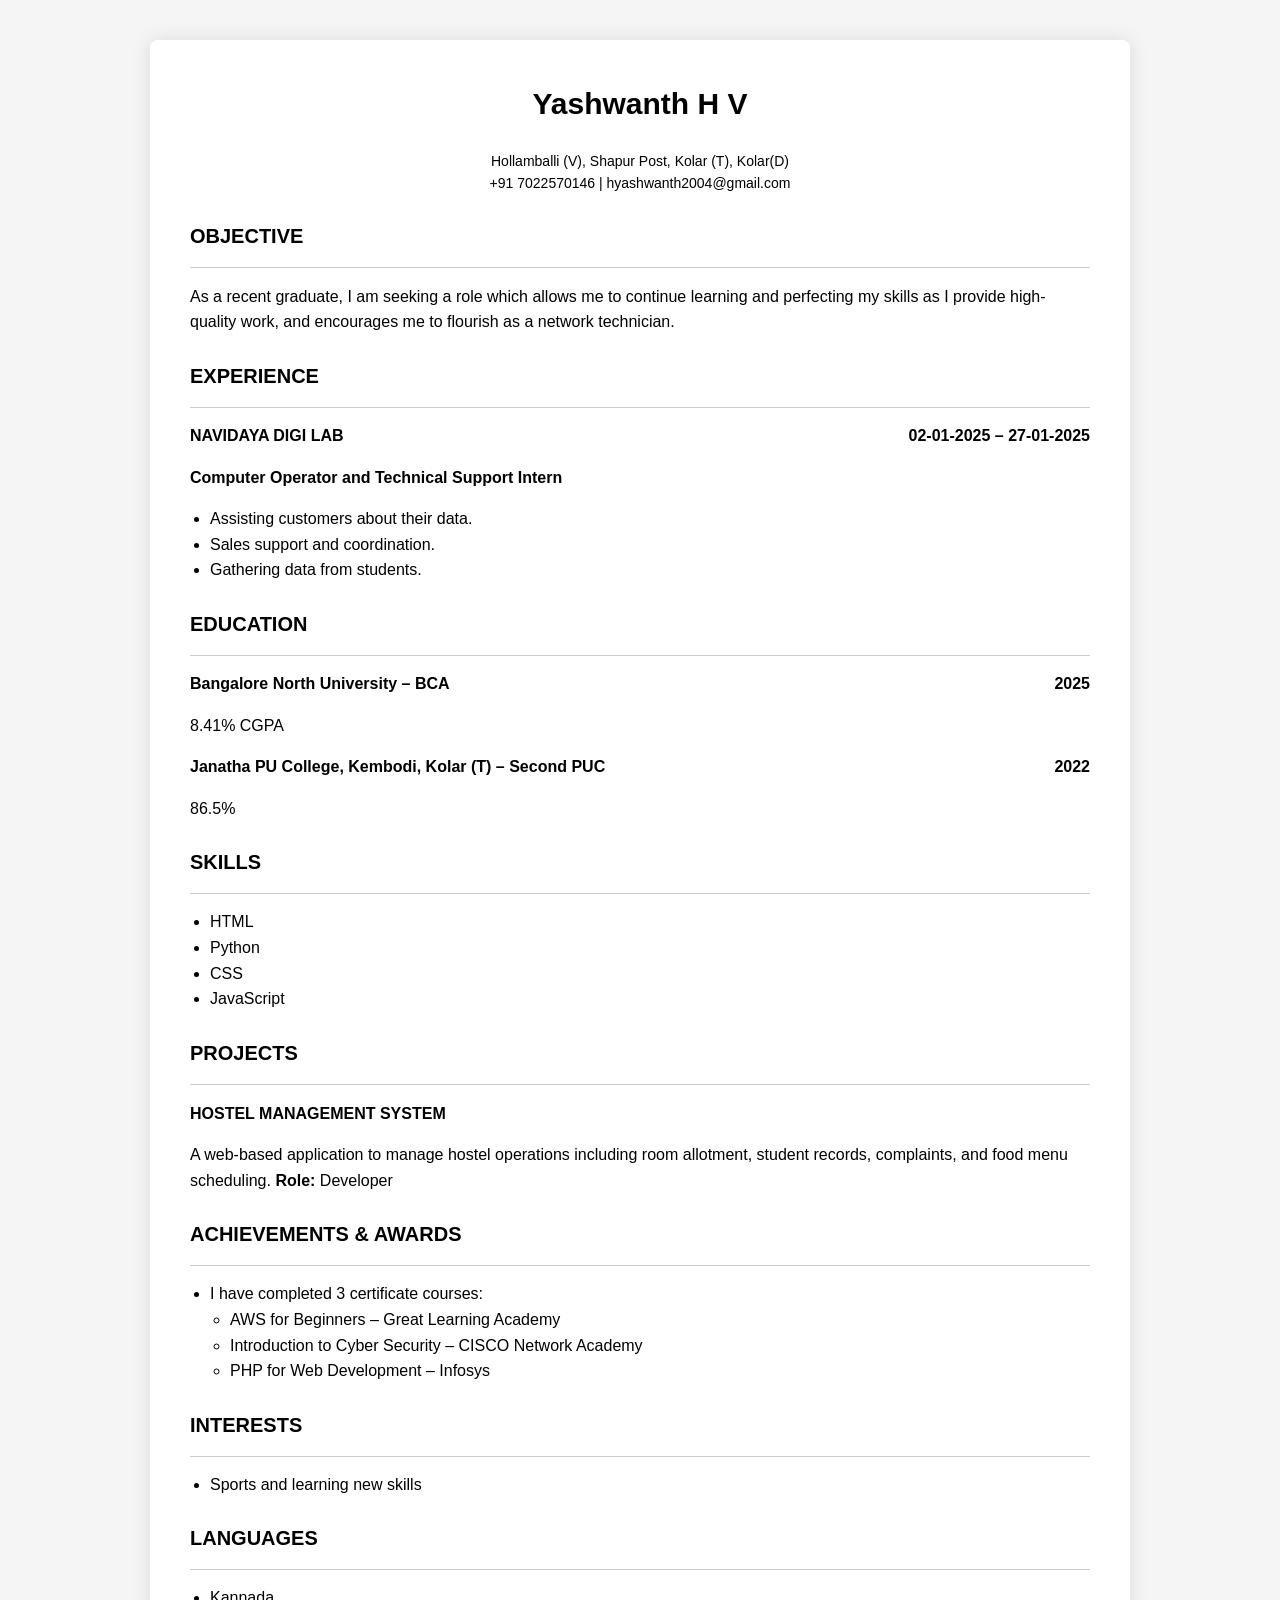
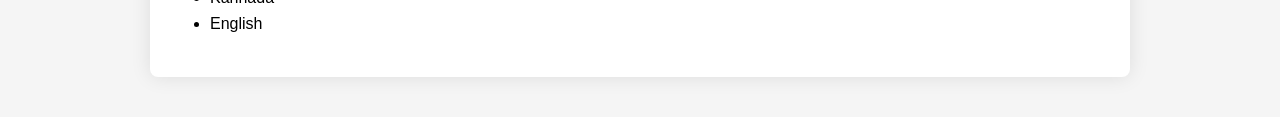
==== Resume.html @ e232a326 "Initial commit - Personal Portfolio" ====
<!DOCTYPE html>
<html lang="en">
<head>
    <meta charset="UTF-8" />
    <meta name="viewport" content="width=device-width, initial-scale=1.0" />
    <title>Resume - Yashwanth HV</title>

    <style>
        body {
            font-family: Arial, sans-serif;
            background: #f5f5f5;
            margin: 0;
            padding: 0;
            display: flex;
            justify-content: center;
        }

        .resume-container {
            background: #fff;
            width: 80%;
            max-width: 900px;
            padding: 40px;
            margin: 40px 0;
            box-shadow: 0 0 20px rgba(0,0,0,0.1);
            border-radius: 8px;
            line-height: 1.6;
        }

        h1, h2, h3 {
            margin: 0;
            padding-bottom: 8px;
        }

        h1 { text-align: center; font-size: 30px; }
        .center { text-align: center; font-size: 14px; margin-bottom: 20px; }

        hr {
            border: none;
            border-top: 1px solid #ccc;
            margin: 15px 0;
        }

        ul { margin: 0; padding-left: 20px; }

        .section-title {
            font-size: 20px;
            font-weight: bold;
            margin-top: 25px;
            text-transform: uppercase;
        }

        .experience-header, .edu-header {
            display: flex;
            justify-content: space-between;
            font-weight: bold;
        }
    </style>
</head>

<body>

    <div class="resume-container">

        <h1>Yashwanth H V</h1>

        <p class="center">
            Hollamballi (V), Shapur Post, Kolar (T), Kolar(D) <br>
            +91 7022570146 | hyashwanth2004@gmail.com
        </p>

        <!-- Objective -->
        <div class="section-title">Objective</div>
        <hr>
        <p>
            As a recent graduate, I am seeking a role which allows me to continue learning and perfecting my skills as I provide high-quality work, and encourages me to flourish as a network technician.
        </p>

        <!-- Experience -->
        <div class="section-title">Experience</div>
        <hr>

        <div class="experience-header">
            <span>NAVIDAYA DIGI LAB</span>
            <span>02-01-2025 – 27-01-2025</span>
        </div>

        <p><strong>Computer Operator and Technical Support Intern</strong></p>
        <ul>
            <li>Assisting customers about their data.</li>
            <li>Sales support and coordination.</li>
            <li>Gathering data from students.</li>
        </ul>

        <!-- Education -->
        <div class="section-title">Education</div>
        <hr>

        <div class="edu-header">
            <span>Bangalore North University – BCA</span>
            <span>2025</span>
        </div>
        <p>8.41% CGPA</p>

        <div class="edu-header">
            <span>Janatha PU College, Kembodi, Kolar (T) – Second PUC</span>
            <span>2022</span>
        </div>
        <p>86.5%</p>

        <!-- Skills -->
        <div class="section-title">Skills</div>
        <hr>

        <ul>
            <li>HTML</li>
            <li>Python</li>
            <li>CSS</li>
            <li>JavaScript</li>
        </ul>

        <!-- Projects -->
        <div class="section-title">Projects</div>
        <hr>

        <p><strong>HOSTEL MANAGEMENT SYSTEM</strong></p>
        <p>
            A web-based application to manage hostel operations including room allotment, student records,
            complaints, and food menu scheduling. <strong>Role:</strong> Developer
        </p>

        <!-- Achievements -->
        <div class="section-title">Achievements & Awards</div>
        <hr>

        <ul>
            <li>I have completed 3 certificate courses:
                <ul>
                    <li>AWS for Beginners – Great Learning Academy</li>
                    <li>Introduction to Cyber Security – CISCO Network Academy</li>
                    <li>PHP for Web Development – Infosys</li>
                </ul>
            </li>
        </ul>

        <!-- Interests -->
        <div class="section-title">Interests</div>
        <hr>

        <ul>
            <li>Sports and learning new skills</li>
        </ul>

        <!-- Languages -->
        <div class="section-title">Languages</div>
        <hr>

        <ul>
            <li>Kannada</li>
            <li>English</li>
        </ul>

    </div>

</body>
</html>
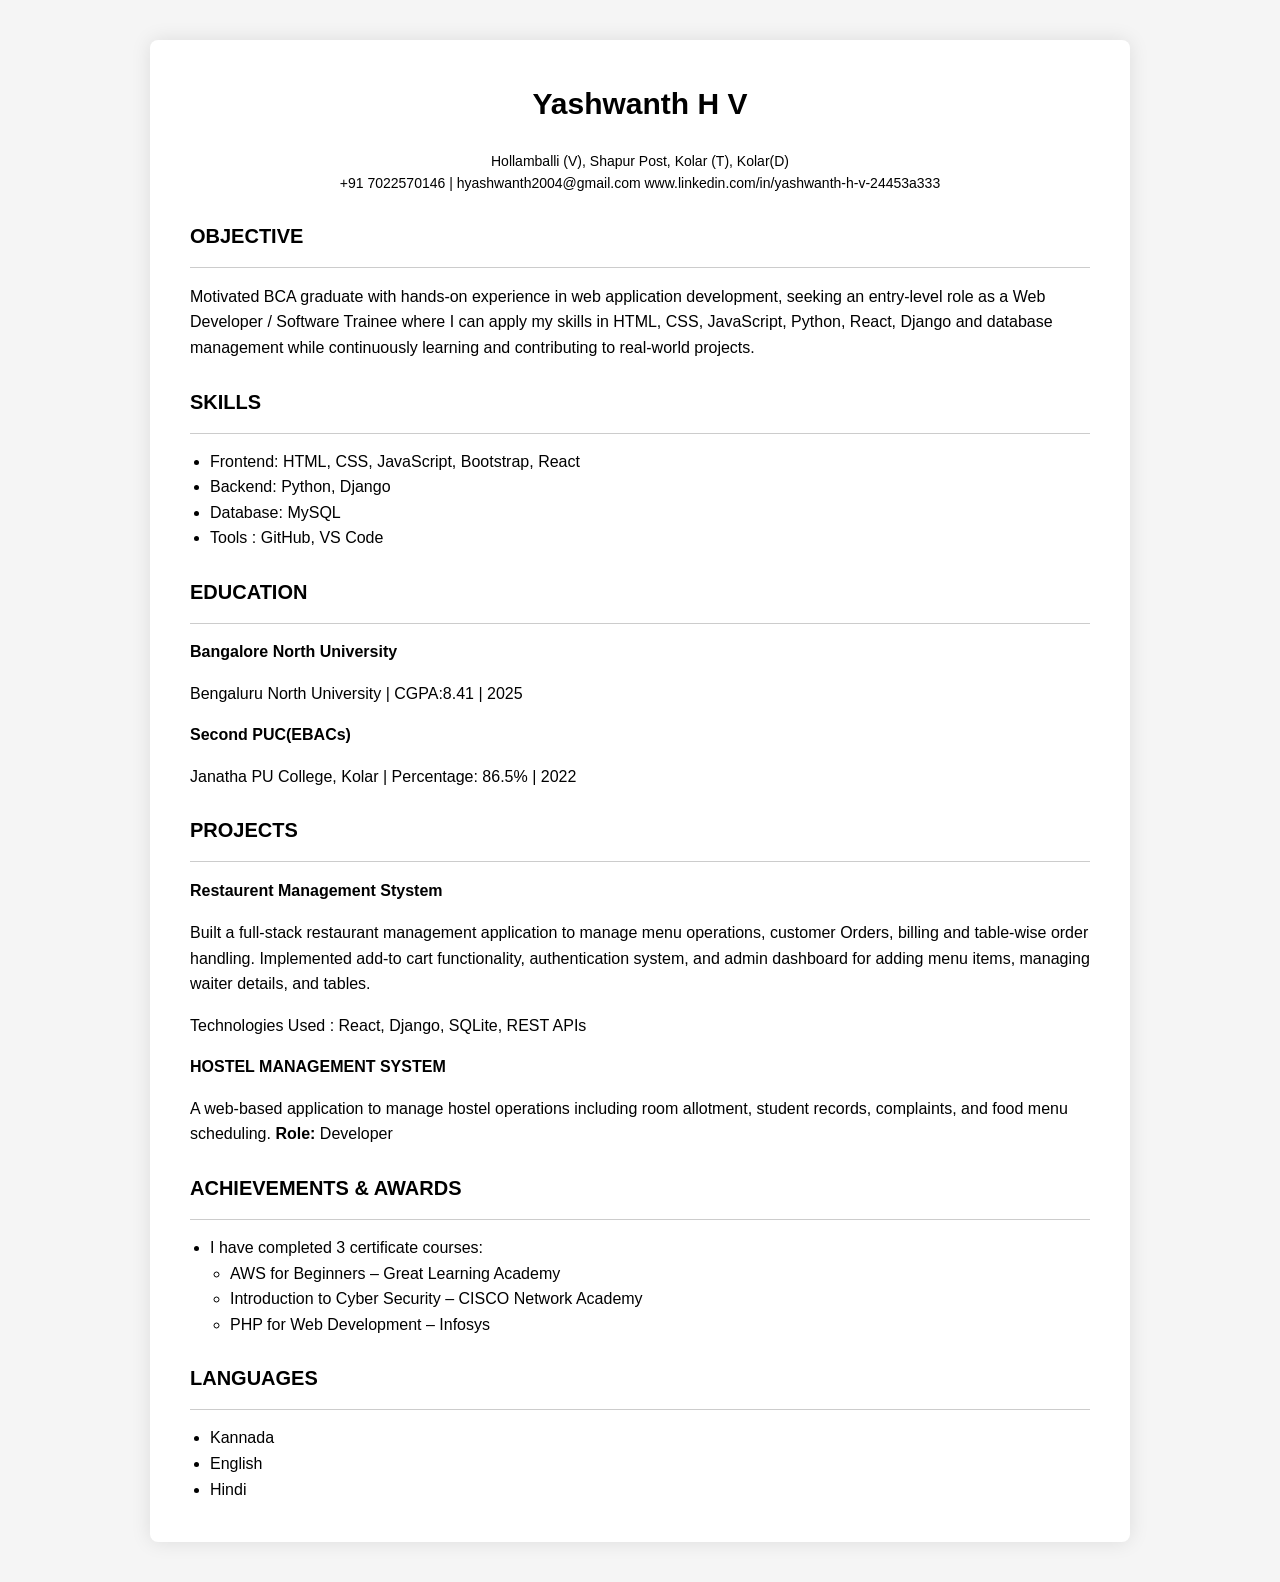
==== commit 432546de: "Updated portfolio website" ====
--- a/Resume.html
+++ b/Resume.html
@@ -65,30 +65,27 @@
 
         <p class="center">
             Hollamballi (V), Shapur Post, Kolar (T), Kolar(D) <br>
-            +91 7022570146 | hyashwanth2004@gmail.com
+            +91 7022570146 | hyashwanth2004@gmail.com 
+           www.linkedin.com/in/yashwanth-h-v-24453a333
         </p>
 
         <!-- Objective -->
         <div class="section-title">Objective</div>
         <hr>
         <p>
-            As a recent graduate, I am seeking a role which allows me to continue learning and perfecting my skills as I provide high-quality work, and encourages me to flourish as a network technician.
-        </p>
-
-        <!-- Experience -->
-        <div class="section-title">Experience</div>
+           Motivated BCA graduate with hands-on experience in web application development,
+            seeking an entry-level role as a Web Developer / Software Trainee where I can apply my skills in HTML, CSS, 
+            JavaScript, Python, React, Django  and database management  while continuously learning and contributing to real-world projects.   
+             </p>
+               <!-- Skills -->
+        <div class="section-title">Skills</div>
         <hr>
 
-        <div class="experience-header">
-            <span>NAVIDAYA DIGI LAB</span>
-            <span>02-01-2025 – 27-01-2025</span>
-        </div>
-
-        <p><strong>Computer Operator and Technical Support Intern</strong></p>
         <ul>
-            <li>Assisting customers about their data.</li>
-            <li>Sales support and coordination.</li>
-            <li>Gathering data from students.</li>
+            <li>Frontend: HTML, CSS, JavaScript, Bootstrap, React</li>
+            <li>Backend: Python, Django</li>
+            <li>Database: MySQL</li>
+            <li>Tools : GitHub, VS Code</li>
         </ul>
 
         <!-- Education -->
@@ -96,37 +93,37 @@
         <hr>
 
         <div class="edu-header">
-            <span>Bangalore North University – BCA</span>
-            <span>2025</span>
+            <span><b>Bangalore North University</b></span>
+           
         </div>
-        <p>8.41% CGPA</p>
+         <p>Bengaluru North University | CGPA:8.41 | 2025</p>
+       
 
         <div class="edu-header">
-            <span>Janatha PU College, Kembodi, Kolar (T) – Second PUC</span>
-            <span>2022</span>
+            <span> Second PUC(EBACs)</span>
         </div>
-        <p>86.5%</p>
+                <p>Janatha PU College, Kolar | Percentage: 86.5% | 2022</p>
 
-        <!-- Skills -->
-        <div class="section-title">Skills</div>
-        <hr>
 
-        <ul>
-            <li>HTML</li>
-            <li>Python</li>
-            <li>CSS</li>
-            <li>JavaScript</li>
-        </ul>
+      
 
         <!-- Projects -->
         <div class="section-title">Projects</div>
         <hr>
+        <p><strong>Restaurent Management Stystem</strong></p>
+        <p>Built a full-stack restaurant  management application to manage menu operations, customer  Orders,                                        billing and table-wise order handling. Implemented add-to cart functionality, authentication system,
+           and admin dashboard for  adding menu items, managing waiter details, and tables.
+             </p>
+             <p>Technologies Used : React, Django, SQLite, REST APIs
+
 
         <p><strong>HOSTEL MANAGEMENT SYSTEM</strong></p>
         <p>
             A web-based application to manage hostel operations including room allotment, student records,
             complaints, and food menu scheduling. <strong>Role:</strong> Developer
         </p>
+        
+</p>
 
         <!-- Achievements -->
         <div class="section-title">Achievements & Awards</div>
@@ -142,14 +139,6 @@
             </li>
         </ul>
 
-        <!-- Interests -->
-        <div class="section-title">Interests</div>
-        <hr>
-
-        <ul>
-            <li>Sports and learning new skills</li>
-        </ul>
-
         <!-- Languages -->
         <div class="section-title">Languages</div>
         <hr>
@@ -157,6 +146,7 @@
         <ul>
             <li>Kannada</li>
             <li>English</li>
+            <li>Hindi</li>
         </ul>
 
     </div>
